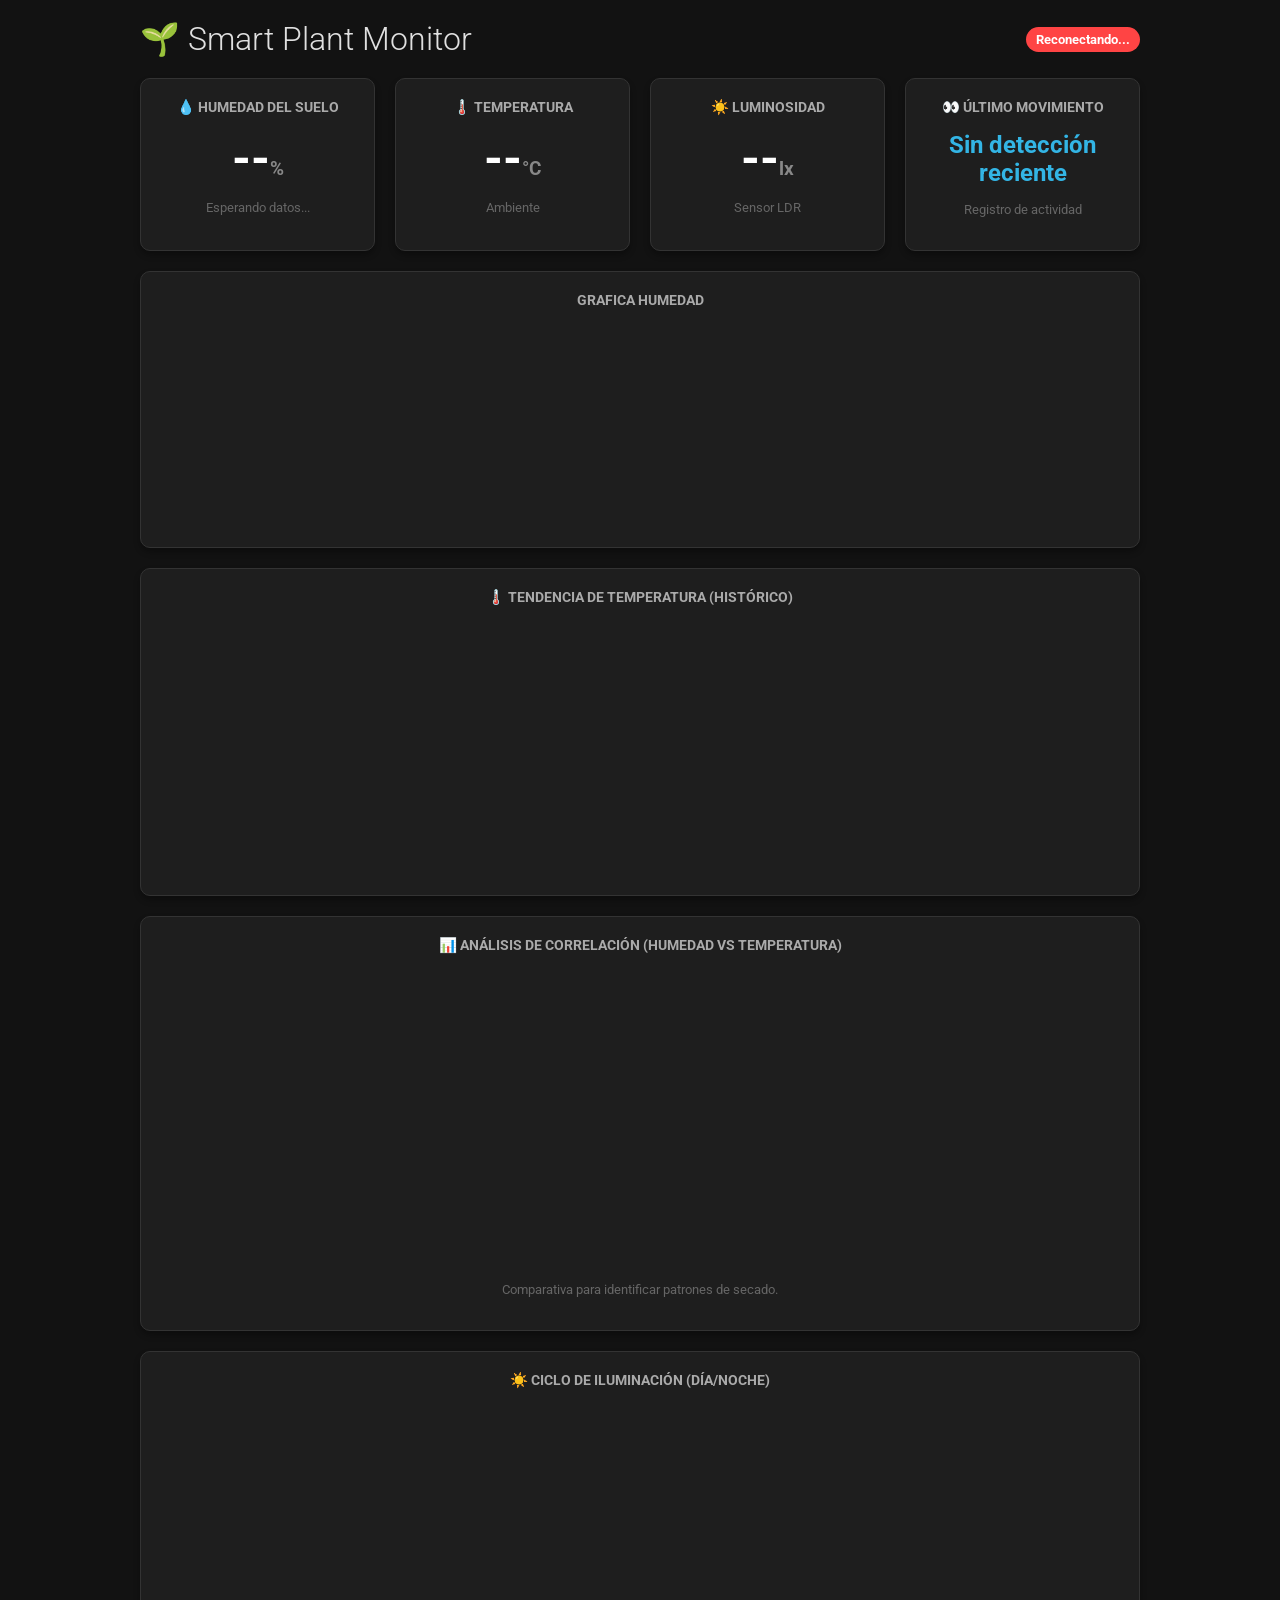
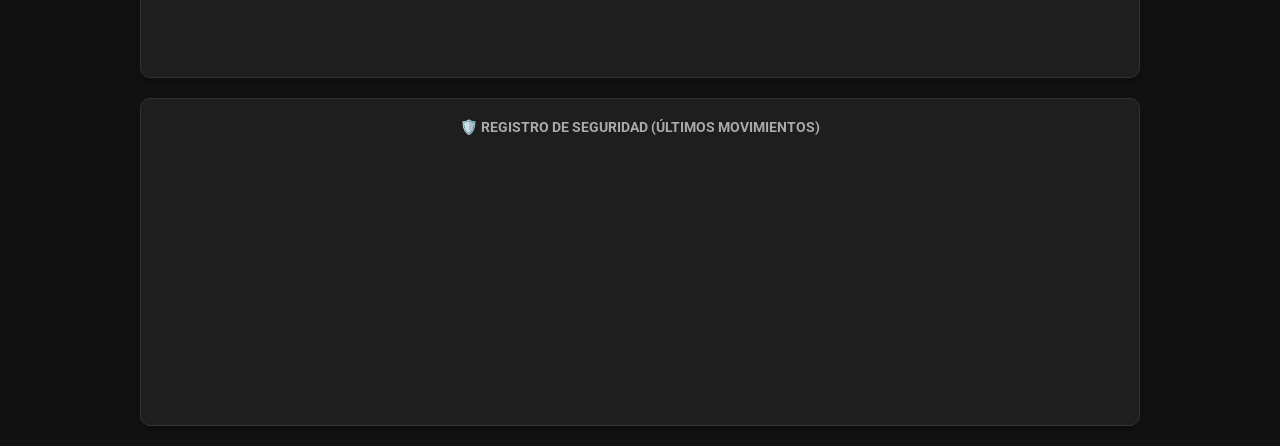
==== data/index.html @ ad514545 "Frontend y KPI 1 al 5" ====
<!DOCTYPE html>
<html lang="es">

<head>
    <meta charset="UTF-8">
    <meta name="viewport" content="width=device-width, initial-scale=1.0">
    <title>Monitor de Plantas IoT</title>
    <link rel="stylesheet" href="styles.css">
    <link href="https://fonts.googleapis.com/css2?family=Roboto:wght@300;400;700&display=swap" rel="stylesheet">
</head>

<body>

    <div class="container">
        <header>
            <h1>🌱 Smart Plant Monitor</h1>
            <div id="connection-status" class="status-badge disconnected">Desconectado</div>
        </header>

        <div id="alert-container" class="alert-box hidden">
            <span id="alert-message">⚠️ Alerta: Niveles normales</span>
        </div>

        <div class="dashboard-grid">

            <div class="card" id="card-humedad">
                <h3>💧 Humedad del Suelo</h3>
                <div class="value-container">
                    <span id="val-humedad">--</span><span class="unit">%</span>
                </div>
                <p class="subtitle" id="status-humedad">Esperando datos...</p>
            </div>

            <div class="card" id="card-temp">
                <h3>🌡️ Temperatura</h3>
                <div class="value-container">
                    <span id="val-temp">--</span><span class="unit">°C</span>
                </div>
                <p class="subtitle" id="status-temp">Ambiente</p>
            </div>

            <div class="card">
                <h3>☀️ Luminosidad</h3>
                <div class="value-container">
                    <span id="val-luz">--</span><span class="unit">lx</span>
                </div>
                <p class="subtitle">Sensor LDR</p>
            </div>

            <div class="card">
                <h3>👀 Último Movimiento</h3>
                <div class="value-text" id="val-pir">
                    Sin detección reciente
                </div>
                <p class="subtitle">Registro de actividad</p>
            </div>

            <div class="card wide-card">
                <h3>Grafica Humedad</h3>
                <div class="grafana-container">
                    <iframe
                        src="http://192.168.1.212:3000/d-solo/adfsv7j/plantas?orgId=1&timezone=browser&refresh=5s&theme=dark&panelId=panel-1&__feature.dashboardSceneSolo=true"
                        width="100%" height="200" frameborder="0">
                    </iframe>
                </div>
            </div>

            <div class="card wide-card">
                <h3>🌡️ Tendencia de Temperatura (Histórico)</h3>
                <div class="grafana-container">
                    <!-- PEGA AQUÍ TU LINK DE GRAFANA DE TEMPERATURA -->
                    <iframe 
                        src="http://192.168.1.212:3000/d-solo/ad4fffw/tendencia-temperatura?orgId=1&from=1764721726063&to=1764743326063&timezone=browser&theme=dark&panelId=panel-1&__feature.dashboardSceneSolo=true" 
                        width="100%" 
                        height="250" 
                        frameborder="0">
                    </iframe>
                </div>
            </div>

            <div class="card wide-card">
                <h3>📊 Análisis de Correlación (Humedad vs Temperatura)</h3>
                <div class="grafana-container">
                    <!-- 
                        PEGA AQUÍ TU LINK DE GRAFANA COMBINADO 
                        Recuerda: Esta gráfica debe tener 2 líneas (Humedad y Temp)
                    -->
                    <iframe 
                        src="http://192.168.1.212:3000/d-solo/ad8b667/humedad-y-temperatura?orgId=1&from=1764722404330&to=1764744004330&timezone=browser&theme=dark&panelId=panel-1&__feature.dashboardSceneSolo=true" 
                        width="100%" 
                        height="300" 
                        frameborder="0">
                    </iframe>
                </div>
                <p class="subtitle" style="text-align: center; margin-top: 10px;">
                    Comparativa para identificar patrones de secado.
                </p>
            </div>
            <!-- === NUEVA GRÁFICA: KPI 4 LUMINOSIDAD === -->
            <div class="card wide-card">
                <h3>☀️ Ciclo de Iluminación (Día/Noche)</h3>
                <div class="grafana-container">
                    <!-- PEGA AQUÍ TU LINK DE GRAFANA DE LUZ -->
                    <iframe 
                        src="http://192.168.1.212:3000/d-solo/ad47l67/historial-luz?orgId=1&from=1764722780968&to=1764744380968&timezone=browser&theme=dark&panelId=panel-1&__feature.dashboardSceneSolo=true" 
                        width="100%" 
                        height="250" 
                        frameborder="0">
                    </iframe>
                </div>
            </div>

            <!-- === NUEVA SECCIÓN: KPI 5 LOG DE EVENTOS === -->
            <div class="card wide-card">
                <h3>🛡️ Registro de Seguridad (Últimos Movimientos)</h3>
                <div class="grafana-container">
                    <!-- PEGA AQUÍ TU LINK DE LA TABLA DE GRAFANA -->
                    <iframe 
                        src="http://192.168.1.212:3000/d-solo/adhljrm/pir?orgId=1&from=1764723280754&to=1764744880754&timezone=browser&theme=dark&panelId=panel-1&__feature.dashboardSceneSolo=true" 
                        width="100%" 
                        height="250" 
                        frameborder="0">
                    </iframe>
                </div>
            </div>
        </div>
    </div>

    <script>
        // CONFIGURACIÓN WEBSOCKET
        const wsUrl = 'ws://192.168.1.212:8765';
        let socket;

        function connectWebSocket() {
            socket = new WebSocket(wsUrl);

            socket.onopen = function () {
                document.getElementById('connection-status').innerText = 'Conectado a Python';
                document.getElementById('connection-status').classList.replace('disconnected', 'connected');
            };

            socket.onmessage = function (event) {
                const data = JSON.parse(event.data);
                updateDashboard(data);
            };

            socket.onclose = function () {
                document.getElementById('connection-status').innerText = 'Reconectando...';
                document.getElementById('connection-status').classList.replace('connected', 'disconnected');
                setTimeout(connectWebSocket, 3000);
            };
        }

        function updateDashboard(data) {
            // KPI 1: Humedad
            if (data.humedad !== undefined) {
                const hum = data.humedad;
                document.getElementById('val-humedad').innerText = hum;
                const cardHum = document.getElementById('card-humedad');

                if (hum < 30) {
                    cardHum.style.border = "2px solid #ff4444";
                    document.getElementById('status-humedad').innerText = "¡SUELO SECO!";
                } else if (hum > 70) {
                    cardHum.style.border = "2px solid #33b5e5";
                    document.getElementById('status-humedad').innerText = "Exceso de agua";
                } else {
                    cardHum.style.border = "1px solid #333";
                    document.getElementById('status-humedad').innerText = "Humedad Óptima";
                }
            }

            // KPI 2: Temperatura
            if(data.temperatura !== undefined) {
                const temp = data.temperatura;
                document.getElementById('val-temp').innerText = temp;
                
                const cardTemp = document.getElementById('card-temp');
                const statusTemp = document.getElementById('status-temp');

                if (temp < 15) {
                    // CRÍTICO FRÍO (< 15°C) -> Borde Azul
                    cardTemp.style.border = "2px solid #33b5e5";
                    statusTemp.innerText = "¡Riesgo de Frío!";
                    statusTemp.style.color = "#33b5e5";
                } else if (temp > 28) {
                    // CRÍTICO CALOR (> 28°C) -> Borde Rojo
                    cardTemp.style.border = "2px solid #ff4444";
                    statusTemp.innerText = "¡Calor Excesivo!";
                    statusTemp.style.color = "#ff4444";
                } else {
                    // ÓPTIMO (15-28°C) -> Borde Normal
                    cardTemp.style.border = "1px solid #333";
                    statusTemp.innerText = "Temperatura Óptima";
                    statusTemp.style.color = "#666"; // Color gris normal
                }
            }

            // KPI 4: Luz
            if(data.luz !== undefined) {
                const luz = data.luz;
                document.getElementById('val-luz').innerText = luz;
                
                const statusLuz = document.getElementById('status-luz'); // Asegúrate que tu HTML tenga este ID en el <p> de la tarjeta
                const cardLuz = document.getElementById('card-luz'); // Asegúrate de agregar id="card-luz" al div de la tarjeta
                
                // Lógica Visual
                if(luz < 300) {
                    statusLuz.innerText = "🌑 Oscuridad";
                    cardLuz.style.border = "1px solid #555"; // Gris oscuro
                } else if (luz > 2000) {
                    statusLuz.innerText = "☀️ Luz Directa (Alta)";
                    cardLuz.style.border = "2px solid #ffbb33"; // Amarillo brillante
                } else {
                    statusLuz.innerText = "☁️ Luz Indirecta (Óptima)";
                    cardLuz.style.border = "2px solid #00C851"; // Verde
                }
            }

            // KPI 5: PIR (Movimiento)
            if(data.pir !== undefined) {
                const pirVal = data.pir;
                const cardPir = document.getElementById('card-pir'); // Asegúrate de tener id="card-pir" en el div
                
                if (pirVal === 1) {
                    // SI HAY MOVIMIENTO:
                    const now = new Date();
                    // Actualizamos la hora de la "Última detección"
                    document.getElementById('val-pir').innerText = now.toLocaleTimeString();
                    
                    // Efecto visual: Cambiar fondo a rojo oscuro momentáneamente
                    cardPir.style.backgroundColor = "#b71c1c"; 
                    cardPir.style.border = "2px solid #ff4444";
                } else {
                    // SI NO HAY MOVIMIENTO (Regresa a la normalidad)
                    cardPir.style.backgroundColor = "#1e1e1e"; // Color original
                    cardPir.style.border = "1px solid #333";
                }
            }

            // MANEJO DE ALERTAS (Corregido para evitar parpadeo)
            // Solo actuamos si el JSON trae explícitamente la clave "alerta"
            if (data.alerta !== undefined) {
                const alertBox = document.getElementById('alert-container');
                if (data.alerta !== "") {
                    // Si hay texto de alerta, mostramos el cuadro
                    alertBox.classList.remove('hidden');
                    document.getElementById('alert-message').innerText = "⚠️ " + data.alerta;
                } else {
                    // Si la alerta viene vacía (humedad normal), ocultamos
                    alertBox.classList.add('hidden');
                }
            }
        }

        connectWebSocket();
    </script>
</body>

</html>
---- data/styles.css ----
body {
    font-family: 'Roboto', sans-serif;
    background-color: #121212;
    color: #e0e0e0;
    margin: 0;
    padding: 20px;
}

.container {
    max-width: 1000px;
    margin: 0 auto;
}

header {
    display: flex;
    justify-content: space-between;
    align-items: center;
    margin-bottom: 20px;
}

h1 { margin: 0; font-weight: 300; }

.status-badge {
    padding: 5px 10px;
    border-radius: 15px;
    font-size: 0.8em;
    font-weight: bold;
}
.connected { background-color: #00C851; color: white; }
.disconnected { background-color: #ff4444; color: white; }

/* ALERTAS */
.alert-box {
    background-color: #ff4444;
    color: white;
    padding: 15px;
    border-radius: 8px;
    margin-bottom: 20px;
    text-align: center;
    font-weight: bold;
    animation: pulse 2s infinite;
}
.hidden { display: none; }

@keyframes pulse {
    0% { opacity: 1; }
    50% { opacity: 0.8; }
    100% { opacity: 1; }
}

/* GRID */
.dashboard-grid {
    display: grid;
    grid-template-columns: repeat(auto-fit, minmax(200px, 1fr));
    gap: 20px;
}

.card {
    background-color: #1e1e1e;
    border: 1px solid #333;
    padding: 20px;
    border-radius: 10px;
    text-align: center;
    box-shadow: 0 4px 6px rgba(0,0,0,0.3);
    transition: transform 0.2s;
}

.card:hover { transform: translateY(-5px); }

.wide-card {
    grid-column: 1 / -1; /* Ocupa todo el ancho */
}

h3 { margin-top: 0; color: #aaa; font-size: 0.9em; text-transform: uppercase; }

.value-container {
    font-size: 3em;
    font-weight: bold;
    color: #fff;
    margin: 10px 0;
}

.unit { font-size: 0.4em; color: #888; }
.subtitle { color: #666; font-size: 0.8em; }

.value-text {
    font-size: 1.5em;
    font-weight: bold;
    color: #33b5e5;
    margin: 15px 0;
}

.grafana-container {
    width: 100%;
    overflow: hidden;
    border-radius: 5px;
}
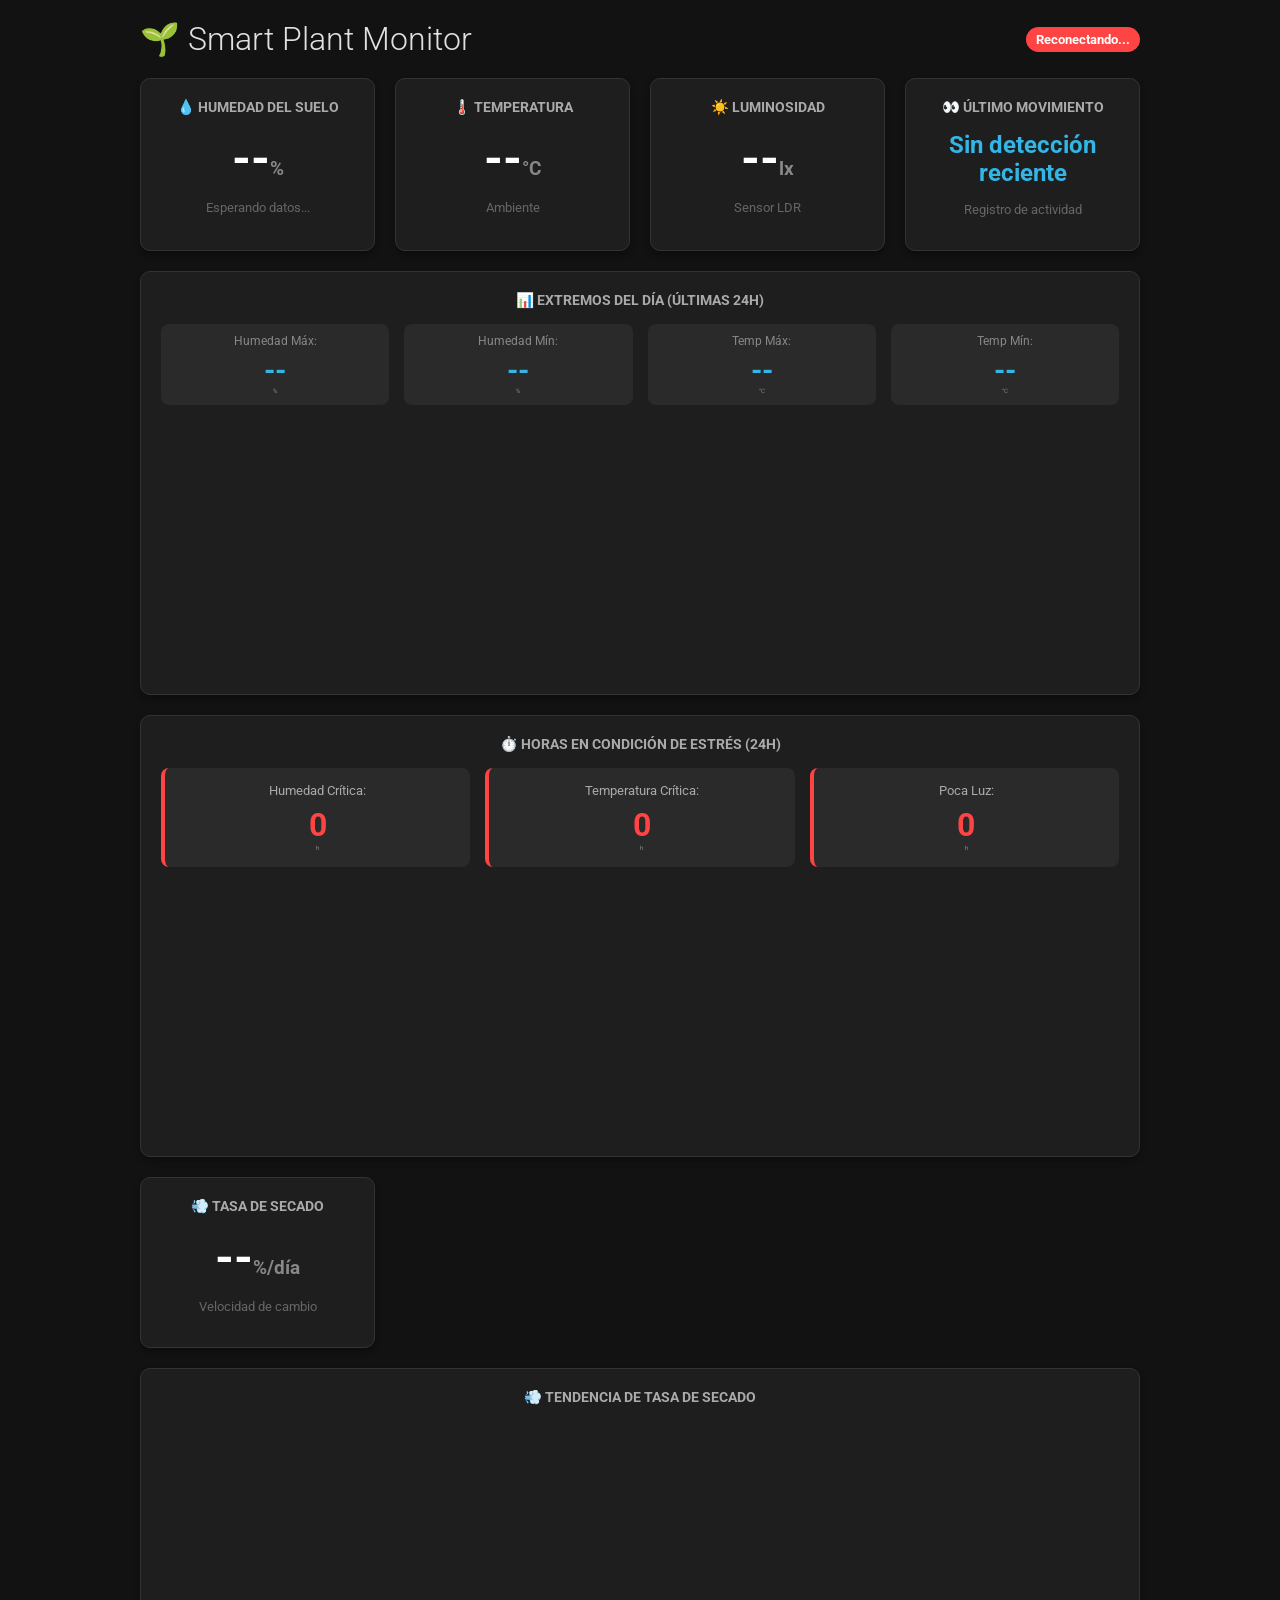
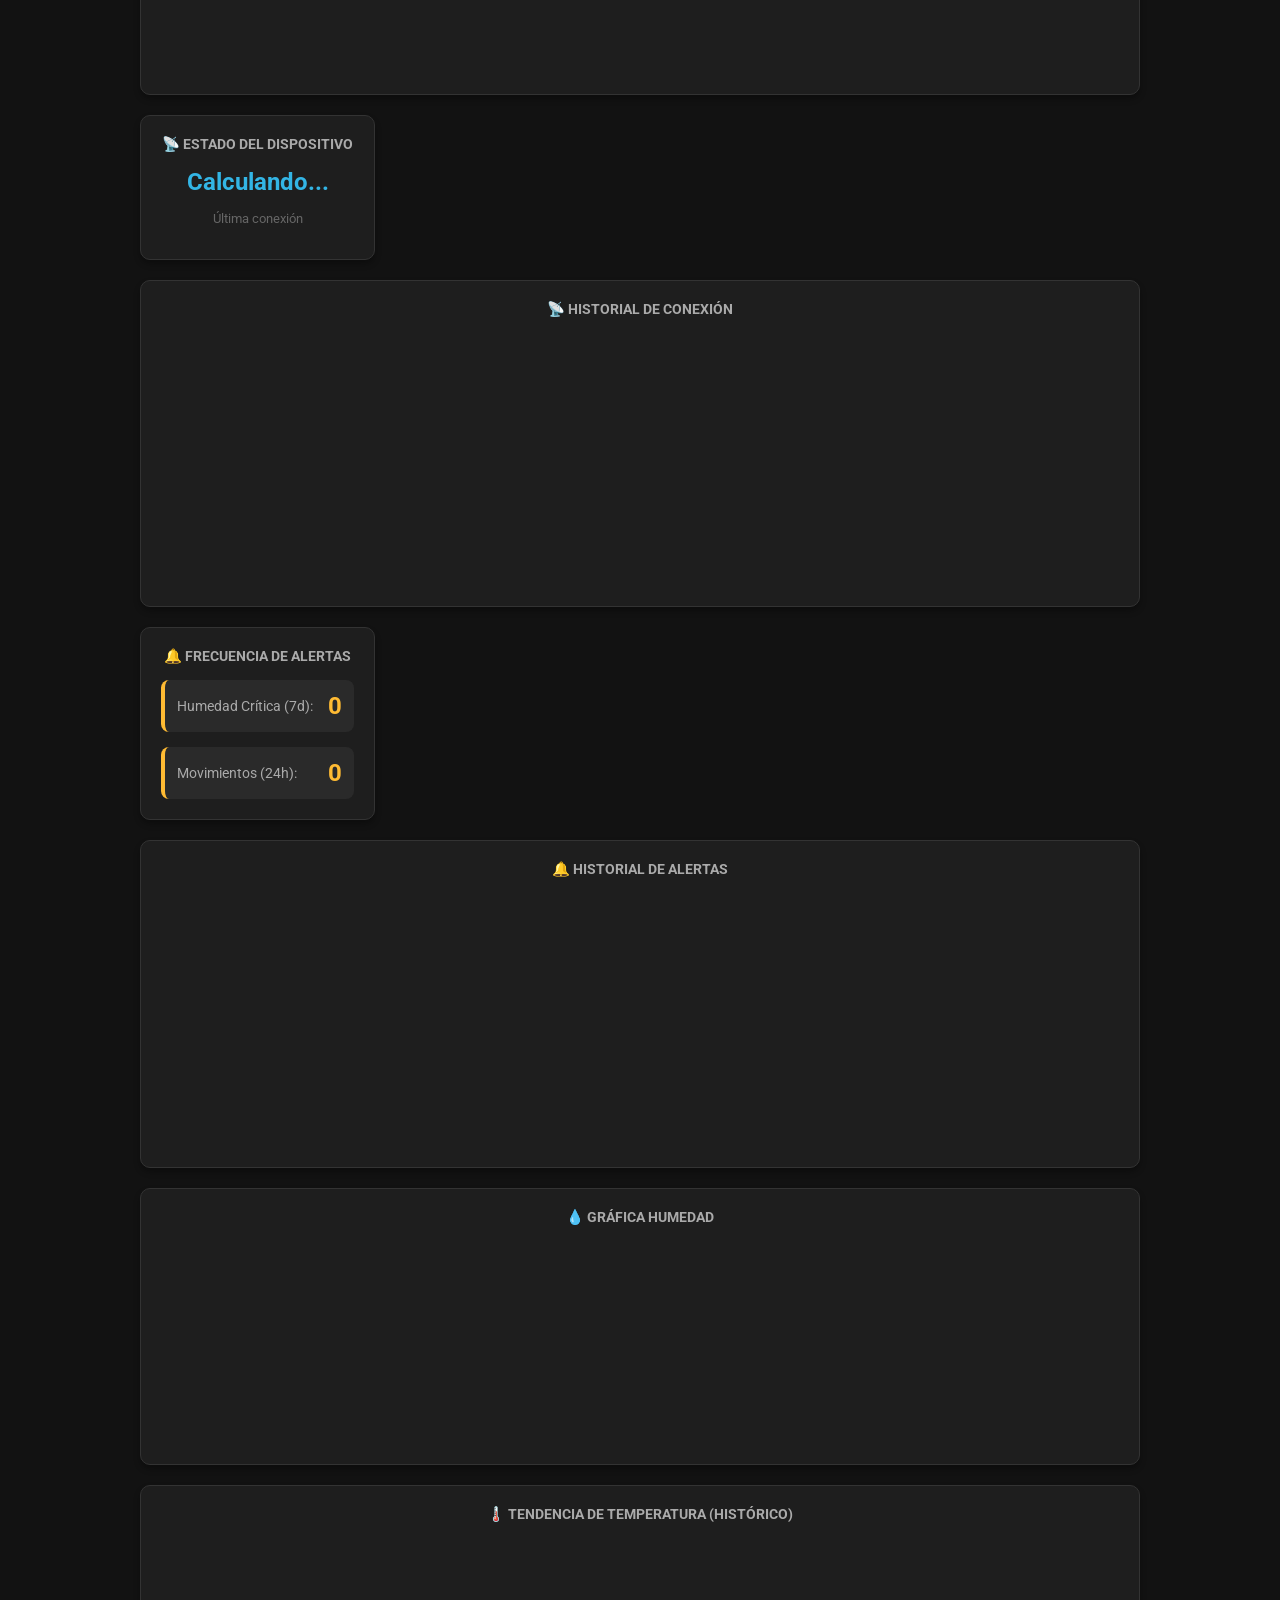
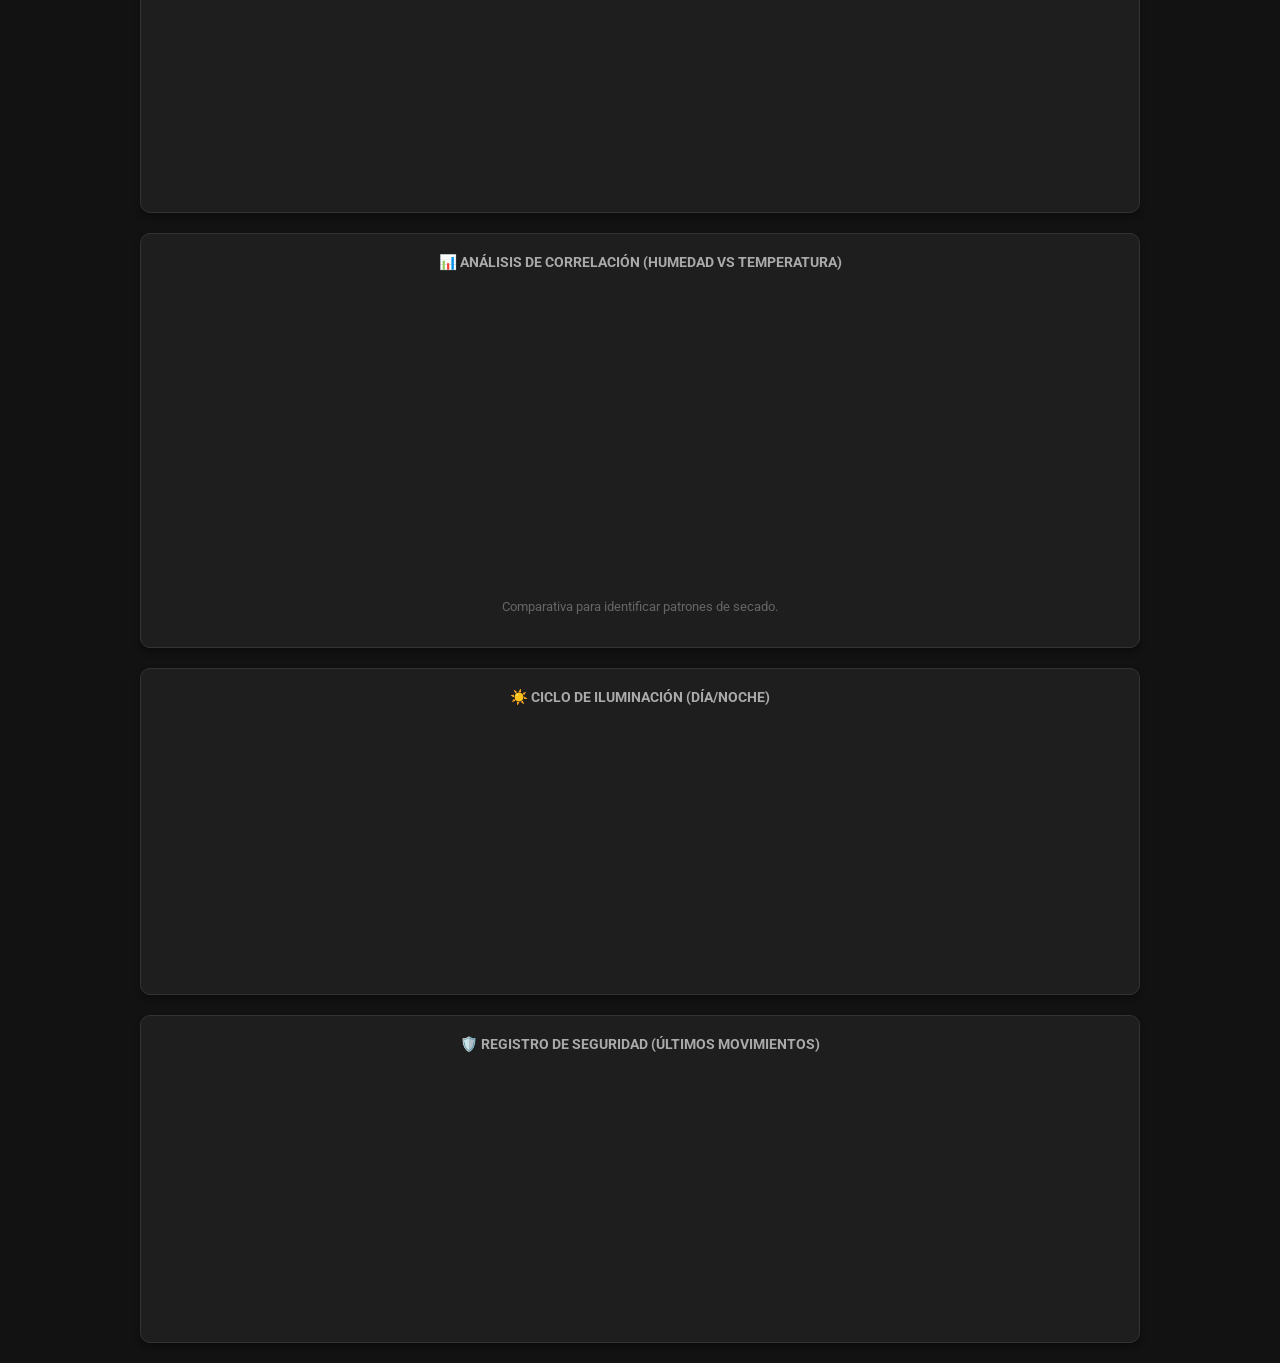
==== commit 8dfc4fa6: "avance kpis 6-10 Co-Authored-By: Bell-789 <159948621+Bell-789@users.noreply.github.com>" ====
--- a/data/index.html
+++ b/data/index.html
@@ -39,15 +39,15 @@
                 <p class="subtitle" id="status-temp">Ambiente</p>
             </div>
 
-            <div class="card">
+            <div class="card" id="card-luz">
                 <h3>☀️ Luminosidad</h3>
                 <div class="value-container">
                     <span id="val-luz">--</span><span class="unit">lx</span>
                 </div>
-                <p class="subtitle">Sensor LDR</p>
-            </div>
-
-            <div class="card">
+                <p class="subtitle" id="status-luz">Sensor LDR</p>
+            </div>
+
+            <div class="card" id="card-pir">
                 <h3>👀 Último Movimiento</h3>
                 <div class="value-text" id="val-pir">
                     Sin detección reciente
@@ -55,11 +55,141 @@
                 <p class="subtitle">Registro de actividad</p>
             </div>
 
-            <div class="card wide-card">
-                <h3>Grafica Humedad</h3>
+            <!-- === KPI 6: EXTREMOS DEL DÍA === -->
+            <div class="card wide-card">
+                <h3>📊 Extremos del Día (Últimas 24h)</h3>
+                <div class="extremos-grid">
+                    <div class="extremo-item">
+                        <span class="extremo-label">Humedad Máx:</span>
+                        <span class="extremo-value" id="kpi6-hum-max">--</span><span class="unit">%</span>
+                    </div>
+                    <div class="extremo-item">
+                        <span class="extremo-label">Humedad Mín:</span>
+                        <span class="extremo-value" id="kpi6-hum-min">--</span><span class="unit">%</span>
+                    </div>
+                    <div class="extremo-item">
+                        <span class="extremo-label">Temp Máx:</span>
+                        <span class="extremo-value" id="kpi6-temp-max">--</span><span class="unit">°C</span>
+                    </div>
+                    <div class="extremo-item">
+                        <span class="extremo-label">Temp Mín:</span>
+                        <span class="extremo-value" id="kpi6-temp-min">--</span><span class="unit">°C</span>
+                    </div>
+                </div>
+                <div class="grafana-container" style="margin-top: 15px;">
+                    <iframe 
+                        src="http://localhost:3000/d-solo/adn8fg2/extremos-dia?orgId=1&from=now-6h&to=now&timezone=browser&theme=dark&panelId=panel-1" 
+                        width="100%" 
+                        height="250" 
+                        frameborder="0">
+                    </iframe>
+                </div>
+            </div>
+
+            <!-- === KPI 7: HORAS EN ESTRÉS === -->
+            <div class="card wide-card">
+                <h3>⏱️ Horas en Condición de Estrés (24h)</h3>
+                <div class="estres-grid">
+                    <div class="estres-item">
+                        <span class="estres-label">Humedad Crítica:</span>
+                        <span class="estres-value" id="kpi7-hum">0</span><span class="unit">h</span>
+                    </div>
+                    <div class="estres-item">
+                        <span class="estres-label">Temperatura Crítica:</span>
+                        <span class="estres-value" id="kpi7-temp">0</span><span class="unit">h</span>
+                    </div>
+                    <div class="estres-item">
+                        <span class="estres-label">Poca Luz:</span>
+                        <span class="estres-value" id="kpi7-luz">0</span><span class="unit">h</span>
+                    </div>
+                </div>
+                <div class="grafana-container" style="margin-top: 15px;">
+                    <iframe 
+                        src="http://localhost:3000/d-solo/adlhh2r/horas-estre?orgId=1&from=now-6h&to=now&timezone=browser&theme=dark&panelId=panel-1" 
+                        width="100%" 
+                        height="250" 
+                        frameborder="0">
+                    </iframe>
+                </div>
+            </div>
+
+            <!-- === KPI 8: TASA DE SECADO === -->
+            <div class="card">
+                <h3>💨 Tasa de Secado</h3>
+                <div class="value-container">
+                    <span id="kpi8-tasa">--</span><span class="unit">%/día</span>
+                </div>
+                <p class="subtitle" id="kpi8-status">Velocidad de cambio</p>
+            </div>
+
+            <!-- === KPI 8: GRÁFICA TASA DE SECADO === -->
+            <div class="card wide-card">
+                <h3>💨 Tendencia de Tasa de Secado</h3>
+                <div class="grafana-container">
+                    <iframe 
+                        src="http://localhost:3000/d-solo/adppr4r/tasa-secadp?orgId=1&from=now-6h&to=now&timezone=browser&theme=dark&panelId=panel-1" 
+                        width="100%" 
+                        height="250" 
+                        frameborder="0">
+                    </iframe>
+                </div>
+            </div>
+
+            <!-- === KPI 9: ESTADO DEL DISPOSITIVO === -->
+            <div class="card" id="card-conexion">
+                <h3>📡 Estado del Dispositivo</h3>
+                <div class="value-text" id="kpi9-tiempo">
+                    Calculando...
+                </div>
+                <p class="subtitle" id="kpi9-status">Última conexión</p>
+            </div>
+
+            <!-- === KPI 9: GRÁFICA ESTADO DISPOSITIVO === -->
+            <div class="card wide-card">
+                <h3>📡 Historial de Conexión</h3>
+                <div class="grafana-container">
+                    <iframe 
+                        src="http://localhost:3000/d-solo/ad8md5s/estado-dispositivo?orgId=1&from=now-6h&to=now&timezone=browser&theme=dark&panelId=panel-1" 
+                        width="100%" 
+                        height="250" 
+                        frameborder="0">
+                    </iframe>
+                </div>
+            </div>
+
+            <!-- === KPI 10: FRECUENCIA DE ALERTAS === -->
+            <div class="card">
+                <h3>🔔 Frecuencia de Alertas</h3>
+                <div class="alertas-container">
+                    <div class="alerta-item">
+                        <span class="alerta-label">Humedad Crítica (7d):</span>
+                        <span class="alerta-value" id="kpi10-hum">0</span>
+                    </div>
+                    <div class="alerta-item">
+                        <span class="alerta-label">Movimientos (24h):</span>
+                        <span class="alerta-value" id="kpi10-pir">0</span>
+                    </div>
+                </div>
+            </div>
+
+            <!-- === KPI 10: GRÁFICA FRECUENCIA ALERTAS === -->
+            <div class="card wide-card">
+                <h3>🔔 Historial de Alertas</h3>
+                <div class="grafana-container">
+                    <iframe 
+                        src="http://localhost:3000/d-solo/adpwcnj/frecuencia-alertas?orgId=1&from=now-6h&to=now&timezone=browser&theme=dark&panelId=panel-1" 
+                        width="100%" 
+                        height="250" 
+                        frameborder="0">
+                    </iframe>
+                </div>
+            </div>
+
+            <div class="card wide-card">
+                <h3>💧 Gráfica Humedad</h3>
                 <div class="grafana-container">
                     <iframe
-                        src="http://192.168.1.212:3000/d-solo/adfsv7j/plantas?orgId=1&timezone=browser&refresh=5s&theme=dark&panelId=panel-1&__feature.dashboardSceneSolo=true"
+                        src="http://192.168.1.90:3000/d-solo/adfsv7j/plantas?orgId=1&timezone=browser&refresh=5s&theme=dark&panelId=panel-1&__feature.dashboardSceneSolo=true"
                         width="100%" height="200" frameborder="0">
                     </iframe>
                 </div>
@@ -68,9 +198,8 @@
             <div class="card wide-card">
                 <h3>🌡️ Tendencia de Temperatura (Histórico)</h3>
                 <div class="grafana-container">
-                    <!-- PEGA AQUÍ TU LINK DE GRAFANA DE TEMPERATURA -->
-                    <iframe 
-                        src="http://192.168.1.212:3000/d-solo/ad4fffw/tendencia-temperatura?orgId=1&from=1764721726063&to=1764743326063&timezone=browser&theme=dark&panelId=panel-1&__feature.dashboardSceneSolo=true" 
+                    <iframe 
+                        src="http://192.168.1.90:3000/d-solo/ad4fffw/tendencia-temperatura?orgId=1&from=1764721726063&to=1764743326063&timezone=browser&theme=dark&panelId=panel-1&__feature.dashboardSceneSolo=true" 
                         width="100%" 
                         height="250" 
                         frameborder="0">
@@ -81,12 +210,8 @@
             <div class="card wide-card">
                 <h3>📊 Análisis de Correlación (Humedad vs Temperatura)</h3>
                 <div class="grafana-container">
-                    <!-- 
-                        PEGA AQUÍ TU LINK DE GRAFANA COMBINADO 
-                        Recuerda: Esta gráfica debe tener 2 líneas (Humedad y Temp)
-                    -->
-                    <iframe 
-                        src="http://192.168.1.212:3000/d-solo/ad8b667/humedad-y-temperatura?orgId=1&from=1764722404330&to=1764744004330&timezone=browser&theme=dark&panelId=panel-1&__feature.dashboardSceneSolo=true" 
+                    <iframe 
+                        src="http://192.168.1.90:3000/d-solo/ad8b667/humedad-y-temperatura?orgId=1&from=1764722404330&to=1764744004330&timezone=browser&theme=dark&panelId=panel-1&__feature.dashboardSceneSolo=true" 
                         width="100%" 
                         height="300" 
                         frameborder="0">
@@ -96,13 +221,13 @@
                     Comparativa para identificar patrones de secado.
                 </p>
             </div>
+
             <!-- === NUEVA GRÁFICA: KPI 4 LUMINOSIDAD === -->
             <div class="card wide-card">
                 <h3>☀️ Ciclo de Iluminación (Día/Noche)</h3>
                 <div class="grafana-container">
-                    <!-- PEGA AQUÍ TU LINK DE GRAFANA DE LUZ -->
-                    <iframe 
-                        src="http://192.168.1.212:3000/d-solo/ad47l67/historial-luz?orgId=1&from=1764722780968&to=1764744380968&timezone=browser&theme=dark&panelId=panel-1&__feature.dashboardSceneSolo=true" 
+                    <iframe 
+                        src="http://192.168.1.90:3000/d-solo/ad47l67/historial-luz?orgId=1&from=1764722780968&to=1764744380968&timezone=browser&theme=dark&panelId=panel-1&__feature.dashboardSceneSolo=true" 
                         width="100%" 
                         height="250" 
                         frameborder="0">
@@ -114,9 +239,8 @@
             <div class="card wide-card">
                 <h3>🛡️ Registro de Seguridad (Últimos Movimientos)</h3>
                 <div class="grafana-container">
-                    <!-- PEGA AQUÍ TU LINK DE LA TABLA DE GRAFANA -->
-                    <iframe 
-                        src="http://192.168.1.212:3000/d-solo/adhljrm/pir?orgId=1&from=1764723280754&to=1764744880754&timezone=browser&theme=dark&panelId=panel-1&__feature.dashboardSceneSolo=true" 
+                    <iframe 
+                        src="http://192.168.1.90:3000/d-solo/adhljrm/pir?orgId=1&from=1764723280754&to=1764744880754&timezone=browser&theme=dark&panelId=panel-1&__feature.dashboardSceneSolo=true" 
                         width="100%" 
                         height="250" 
                         frameborder="0">
@@ -128,7 +252,7 @@
 
     <script>
         // CONFIGURACIÓN WEBSOCKET
-        const wsUrl = 'ws://192.168.1.212:8765';
+        const wsUrl = 'ws://192.168.1.90:8765';
         let socket;
 
         function connectWebSocket() {
@@ -179,20 +303,17 @@
                 const statusTemp = document.getElementById('status-temp');
 
                 if (temp < 15) {
-                    // CRÍTICO FRÍO (< 15°C) -> Borde Azul
                     cardTemp.style.border = "2px solid #33b5e5";
                     statusTemp.innerText = "¡Riesgo de Frío!";
                     statusTemp.style.color = "#33b5e5";
                 } else if (temp > 28) {
-                    // CRÍTICO CALOR (> 28°C) -> Borde Rojo
                     cardTemp.style.border = "2px solid #ff4444";
                     statusTemp.innerText = "¡Calor Excesivo!";
                     statusTemp.style.color = "#ff4444";
                 } else {
-                    // ÓPTIMO (15-28°C) -> Borde Normal
                     cardTemp.style.border = "1px solid #333";
                     statusTemp.innerText = "Temperatura Óptima";
-                    statusTemp.style.color = "#666"; // Color gris normal
+                    statusTemp.style.color = "#666";
                 }
             }
 
@@ -201,55 +322,135 @@
                 const luz = data.luz;
                 document.getElementById('val-luz').innerText = luz;
                 
-                const statusLuz = document.getElementById('status-luz'); // Asegúrate que tu HTML tenga este ID en el <p> de la tarjeta
-                const cardLuz = document.getElementById('card-luz'); // Asegúrate de agregar id="card-luz" al div de la tarjeta
-                
-                // Lógica Visual
+                const statusLuz = document.getElementById('status-luz');
+                const cardLuz = document.getElementById('card-luz');
+                
                 if(luz < 300) {
                     statusLuz.innerText = "🌑 Oscuridad";
-                    cardLuz.style.border = "1px solid #555"; // Gris oscuro
+                    cardLuz.style.border = "1px solid #555";
                 } else if (luz > 2000) {
                     statusLuz.innerText = "☀️ Luz Directa (Alta)";
-                    cardLuz.style.border = "2px solid #ffbb33"; // Amarillo brillante
+                    cardLuz.style.border = "2px solid #ffbb33";
                 } else {
                     statusLuz.innerText = "☁️ Luz Indirecta (Óptima)";
-                    cardLuz.style.border = "2px solid #00C851"; // Verde
+                    cardLuz.style.border = "2px solid #00C851";
                 }
             }
 
             // KPI 5: PIR (Movimiento)
             if(data.pir !== undefined) {
                 const pirVal = data.pir;
-                const cardPir = document.getElementById('card-pir'); // Asegúrate de tener id="card-pir" en el div
+                const cardPir = document.getElementById('card-pir');
                 
                 if (pirVal === 1) {
-                    // SI HAY MOVIMIENTO:
                     const now = new Date();
-                    // Actualizamos la hora de la "Última detección"
                     document.getElementById('val-pir').innerText = now.toLocaleTimeString();
                     
-                    // Efecto visual: Cambiar fondo a rojo oscuro momentáneamente
                     cardPir.style.backgroundColor = "#b71c1c"; 
                     cardPir.style.border = "2px solid #ff4444";
                 } else {
-                    // SI NO HAY MOVIMIENTO (Regresa a la normalidad)
-                    cardPir.style.backgroundColor = "#1e1e1e"; // Color original
+                    cardPir.style.backgroundColor = "#1e1e1e";
                     cardPir.style.border = "1px solid #333";
                 }
             }
 
-            // MANEJO DE ALERTAS (Corregido para evitar parpadeo)
-            // Solo actuamos si el JSON trae explícitamente la clave "alerta"
+            // MANEJO DE ALERTAS
             if (data.alerta !== undefined) {
                 const alertBox = document.getElementById('alert-container');
                 if (data.alerta !== "") {
-                    // Si hay texto de alerta, mostramos el cuadro
                     alertBox.classList.remove('hidden');
                     document.getElementById('alert-message').innerText = "⚠️ " + data.alerta;
                 } else {
-                    // Si la alerta viene vacía (humedad normal), ocultamos
                     alertBox.classList.add('hidden');
                 }
+            }
+
+            // KPI 6: Extremos del Día
+            if (data.kpi6 !== undefined) {
+                const kpi6 = data.kpi6;
+                if (kpi6.humedad_max !== null) {
+                    document.getElementById('kpi6-hum-max').innerText = kpi6.humedad_max;
+                }
+                if (kpi6.humedad_min !== null) {
+                    document.getElementById('kpi6-hum-min').innerText = kpi6.humedad_min;
+                }
+                if (kpi6.temperatura_max !== null) {
+                    document.getElementById('kpi6-temp-max').innerText = kpi6.temperatura_max;
+                }
+                if (kpi6.temperatura_min !== null) {
+                    document.getElementById('kpi6-temp-min').innerText = kpi6.temperatura_min;
+                }
+            }
+
+            // KPI 7: Horas en Estrés
+            if (data.kpi7 !== undefined) {
+                const kpi7 = data.kpi7;
+                document.getElementById('kpi7-hum').innerText = kpi7.horas_humedad_critica || 0;
+                document.getElementById('kpi7-temp').innerText = kpi7.horas_temperatura_critica || 0;
+                document.getElementById('kpi7-luz').innerText = kpi7.horas_poca_luz || 0;
+            }
+
+            // KPI 8: Tasa de Secado
+            if (data.kpi8 !== undefined) {
+                const tasa = data.kpi8.tasa_secado || 0;
+                document.getElementById('kpi8-tasa').innerText = tasa >= 0 ? `+${tasa}` : tasa;
+                
+                const statusEl = document.getElementById('kpi8-status');
+                if (tasa < -10) {
+                    statusEl.innerText = "⚠️ Secado rápido";
+                    statusEl.style.color = "#ff4444";
+                } else if (tasa < -5) {
+                    statusEl.innerText = "Secado moderado";
+                    statusEl.style.color = "#ffbb33";
+                } else if (tasa > 5) {
+                    statusEl.innerText = "Humedad aumentando";
+                    statusEl.style.color = "#00C851";
+                } else {
+                    statusEl.innerText = "Estable";
+                    statusEl.style.color = "#666";
+                }
+            }
+
+            // KPI 9: Estado del Dispositivo
+            if (data.kpi9 !== undefined && data.kpi9.ultima_conexion) {
+                const lastConn = new Date(data.kpi9.ultima_conexion);
+                const now = new Date();
+                const diffMs = now - lastConn;
+                const diffMins = Math.floor(diffMs / 60000);
+                const diffHours = Math.floor(diffMins / 60);
+                
+                const cardConexion = document.getElementById('card-conexion');
+                const tiempoEl = document.getElementById('kpi9-tiempo');
+                const statusEl = document.getElementById('kpi9-status');
+                
+                if (diffMins < 5) {
+                    tiempoEl.innerText = `Hace ${diffMins} min`;
+                    cardConexion.style.border = "2px solid #00C851";
+                    statusEl.innerText = "✅ Conectado";
+                    statusEl.style.color = "#00C851";
+                } else if (diffMins < 10) {
+                    tiempoEl.innerText = `Hace ${diffMins} min`;
+                    cardConexion.style.border = "2px solid #ffbb33";
+                    statusEl.innerText = "⚠️ Conexión lenta";
+                    statusEl.style.color = "#ffbb33";
+                } else if (diffMins < 60) {
+                    tiempoEl.innerText = `Hace ${diffMins} min`;
+                    cardConexion.style.border = "2px solid #ff8800";
+                    statusEl.innerText = "⚠️ Desconexión reciente";
+                    statusEl.style.color = "#ff8800";
+                } else {
+                    tiempoEl.innerText = diffHours > 1 ? `Hace ${diffHours}h` : `Hace ${diffMins} min`;
+                    cardConexion.style.border = "2px solid #ff4444";
+                    statusEl.innerText = "❌ Desconectado";
+                    statusEl.style.color = "#ff4444";
+                }
+            }
+
+            // KPI 10: Frecuencia de Alertas
+            if (data.kpi10 !== undefined) {
+                const kpi10 = data.kpi10;
+                document.getElementById('kpi10-hum').innerText = kpi10.alertas_humedad_7d || 0;
+                document.getElementById('kpi10-pir').innerText = kpi10.detecciones_pir_24h || 0;
             }
         }
 
--- a/data/styles.css
+++ b/data/styles.css
@@ -94,4 +94,99 @@
     width: 100%;
     overflow: hidden;
     border-radius: 5px;
+}
+
+/* === ESTILOS PARA KPIs 6-10 === */
+
+/* KPI 6: Extremos del Día */
+.extremos-grid {
+    display: grid;
+    grid-template-columns: repeat(auto-fit, minmax(150px, 1fr));
+    gap: 15px;
+    margin-top: 15px;
+}
+
+.extremo-item {
+    display: flex;
+    flex-direction: column;
+    align-items: center;
+    padding: 10px;
+    background-color: #2a2a2a;
+    border-radius: 8px;
+}
+
+.extremo-label {
+    font-size: 0.75em;
+    color: #888;
+    margin-bottom: 5px;
+}
+
+.extremo-value {
+    font-size: 1.8em;
+    font-weight: bold;
+    color: #33b5e5;
+}
+
+/* KPI 7: Horas en Estrés */
+.estres-grid {
+    display: grid;
+    grid-template-columns: repeat(auto-fit, minmax(180px, 1fr));
+    gap: 15px;
+    margin-top: 15px;
+}
+
+.estres-item {
+    display: flex;
+    flex-direction: column;
+    align-items: center;
+    padding: 15px;
+    background-color: #2a2a2a;
+    border-radius: 8px;
+    border-left: 4px solid #ff4444;
+}
+
+.estres-label {
+    font-size: 0.8em;
+    color: #aaa;
+    margin-bottom: 8px;
+    text-align: center;
+}
+
+.estres-value {
+    font-size: 2em;
+    font-weight: bold;
+    color: #ff4444;
+}
+
+/* KPI 8: Tasa de Secado - usa value-container existente */
+
+/* KPI 9: Estado del Dispositivo - usa value-text existente */
+
+/* KPI 10: Frecuencia de Alertas */
+.alertas-container {
+    display: flex;
+    flex-direction: column;
+    gap: 15px;
+    margin-top: 15px;
+}
+
+.alerta-item {
+    display: flex;
+    justify-content: space-between;
+    align-items: center;
+    padding: 12px;
+    background-color: #2a2a2a;
+    border-radius: 8px;
+    border-left: 4px solid #ffbb33;
+}
+
+.alerta-label {
+    font-size: 0.9em;
+    color: #aaa;
+}
+
+.alerta-value {
+    font-size: 1.5em;
+    font-weight: bold;
+    color: #ffbb33;
 }
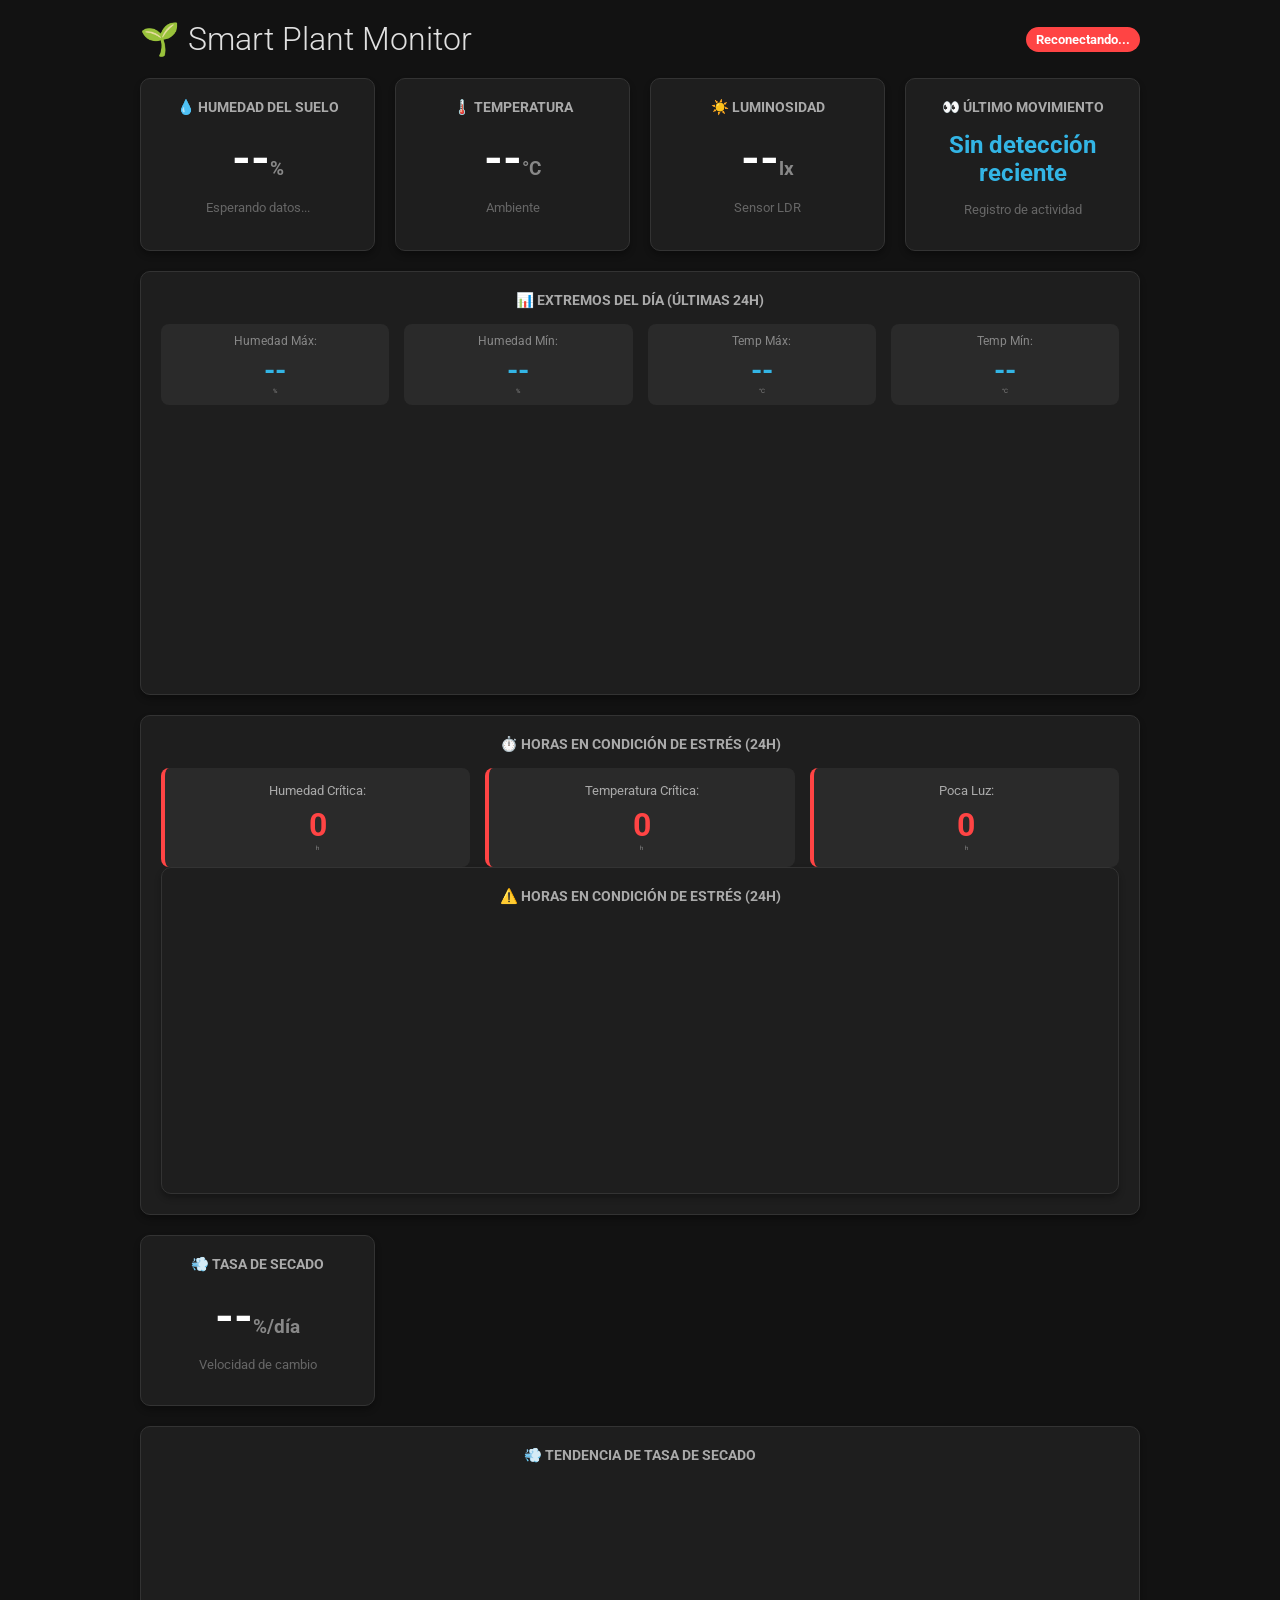
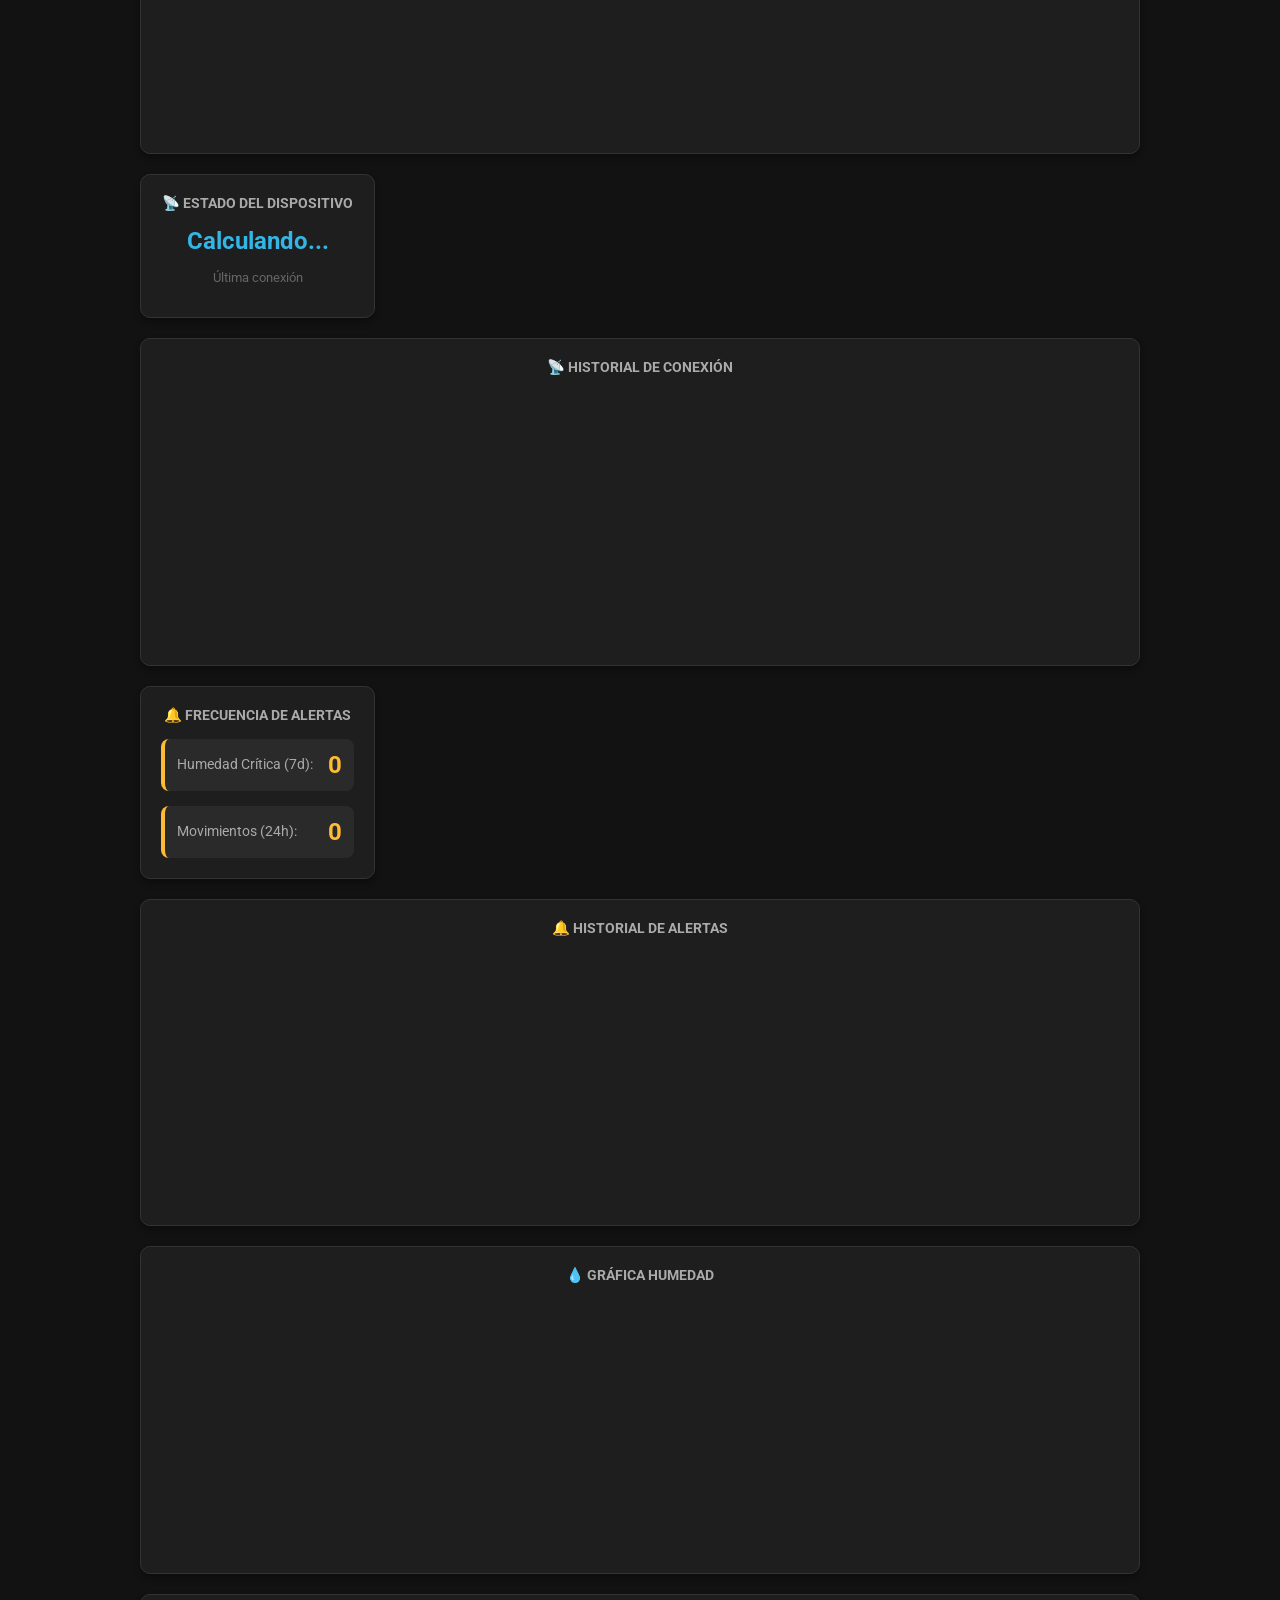
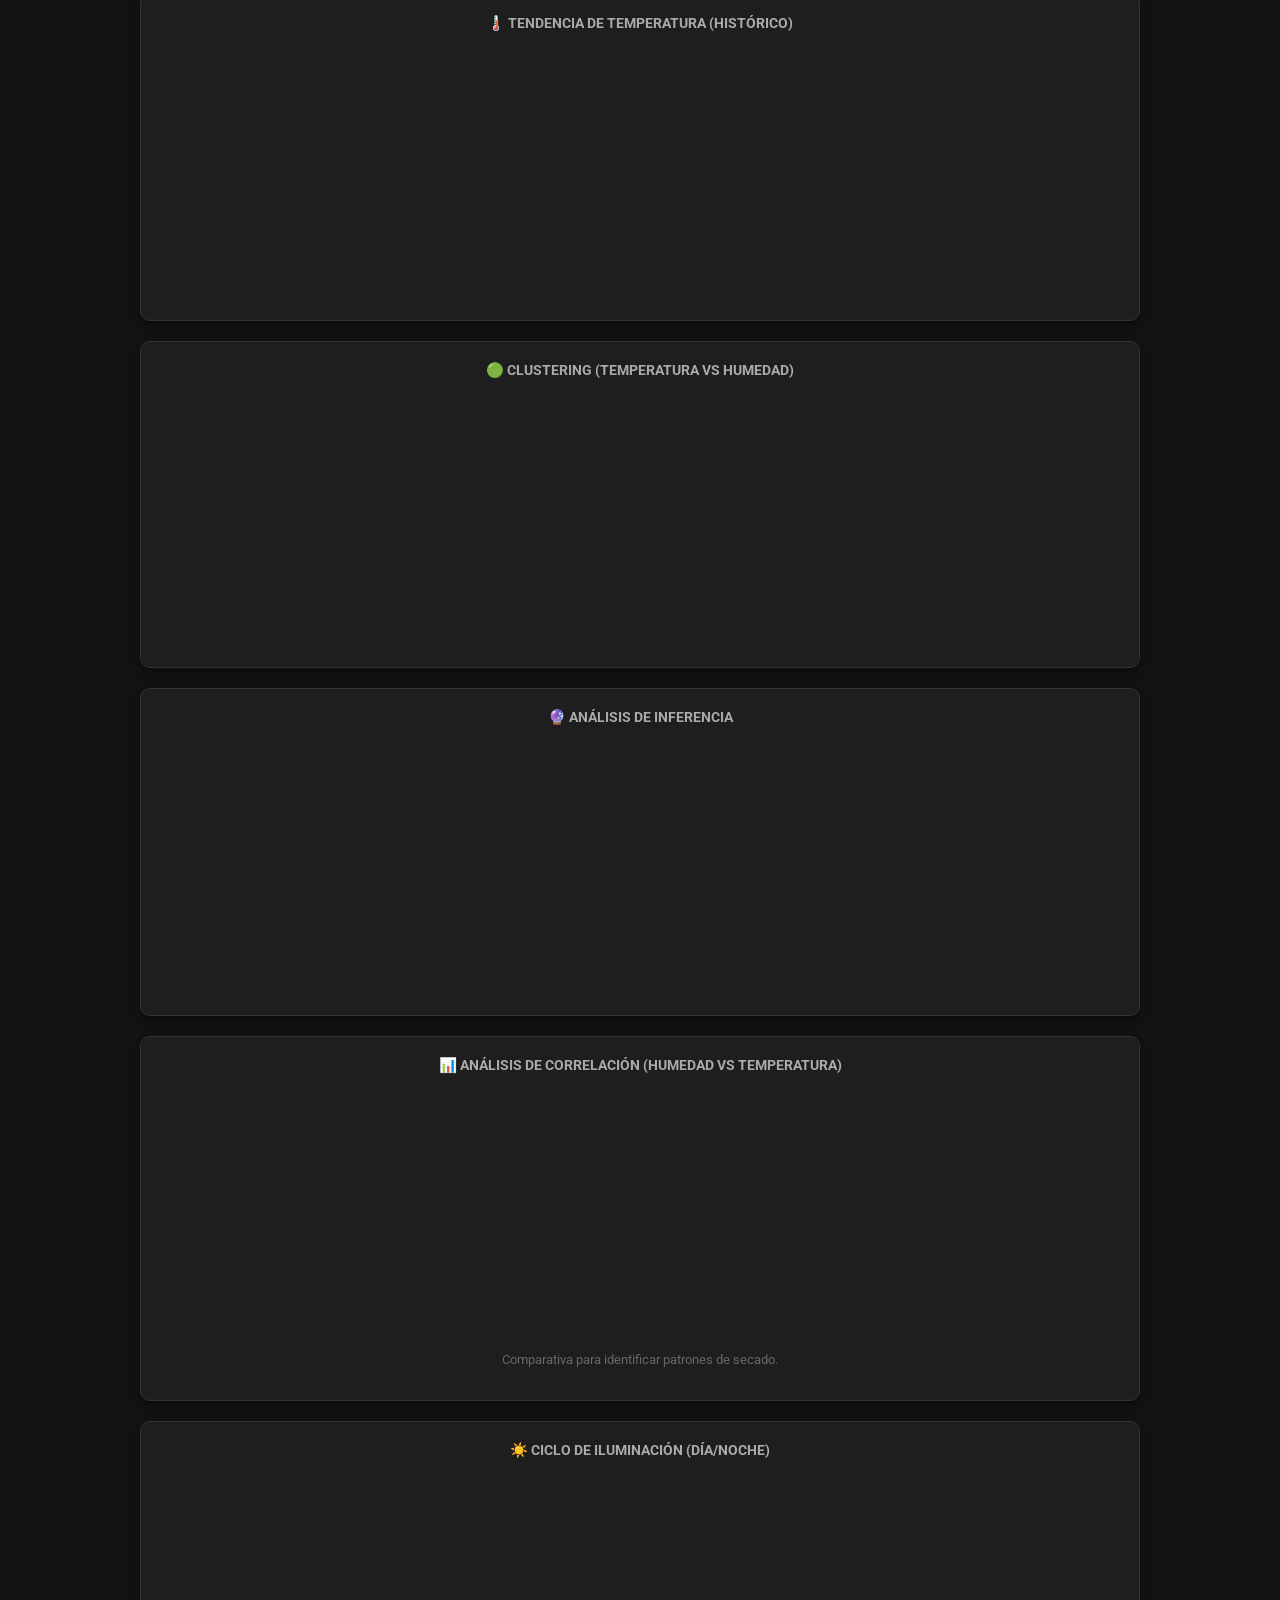
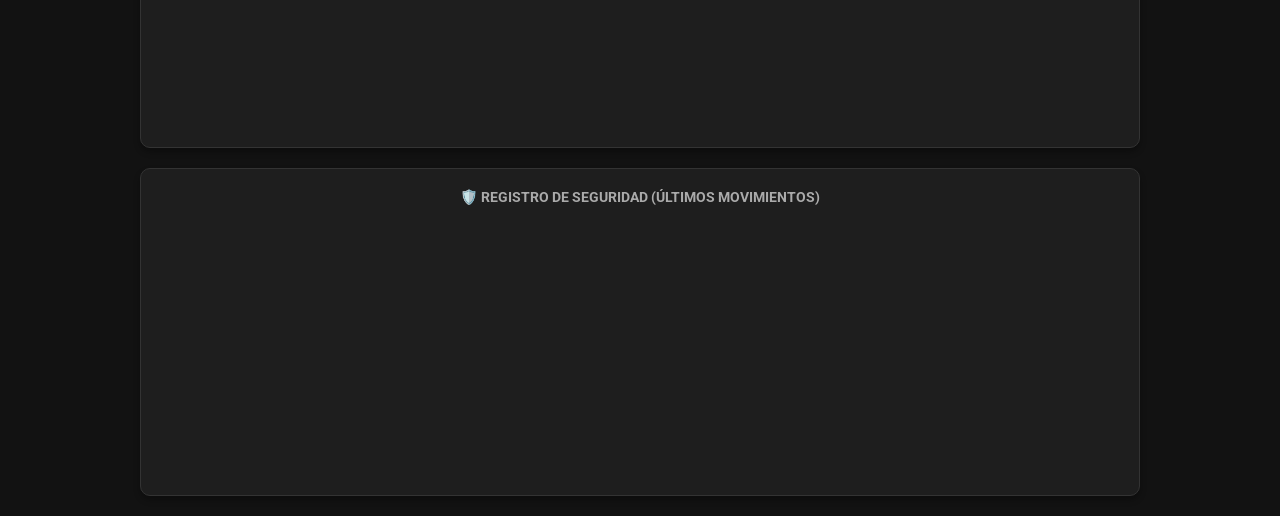
==== commit a302d06d: "toca probar con los sensores" ====
--- a/data/index.html
+++ b/data/index.html
@@ -77,11 +77,9 @@
                     </div>
                 </div>
                 <div class="grafana-container" style="margin-top: 15px;">
-                    <iframe 
-                        src="http://localhost:3000/d-solo/adn8fg2/extremos-dia?orgId=1&from=now-6h&to=now&timezone=browser&theme=dark&panelId=panel-1" 
-                        width="100%" 
-                        height="250" 
-                        frameborder="0">
+                    <iframe
+                        src="http://localhost:3000/d-solo/327d5bd4-b195-4ad8-965f-7f8c288aa21d/f09f938a-extremos-del-dia-grafica?orgId=1&from=now-24h&to=now&timezone=browser&refresh=1m&panelId=1&__feature.dashboardSceneSolo=true"
+                        width="100%" height="250" frameborder="0">
                     </iframe>
                 </div>
             </div>
@@ -103,13 +101,14 @@
                         <span class="estres-value" id="kpi7-luz">0</span><span class="unit">h</span>
                     </div>
                 </div>
-                <div class="grafana-container" style="margin-top: 15px;">
-                    <iframe 
-                        src="http://localhost:3000/d-solo/adlhh2r/horas-estre?orgId=1&from=now-6h&to=now&timezone=browser&theme=dark&panelId=panel-1" 
-                        width="100%" 
-                        height="250" 
-                        frameborder="0">
-                    </iframe>
+                <div class="card wide-card">
+                    <h3>⚠️ Horas en Condición de Estrés (24h)</h3>
+                    <div class="grafana-container">
+                        <iframe
+                            src="http://localhost:3000/d-solo/f1bb9ae2-5fc4-4192-a84a-7b245c30caa0/e28fb1-efb88f-horas-en-condicion-de-estres-24h?orgId=1&from=1764831543344&to=1764917943344&timezone=browser&refresh=1h&panelId=1&__feature.dashboardSceneSolo=true"
+                            width="100%" height="250" frameborder="0">
+                        </iframe>
+                    </div>
                 </div>
             </div>
 
@@ -126,12 +125,9 @@
             <div class="card wide-card">
                 <h3>💨 Tendencia de Tasa de Secado</h3>
                 <div class="grafana-container">
-                    <iframe 
-                        src="http://localhost:3000/d-solo/adppr4r/tasa-secadp?orgId=1&from=now-6h&to=now&timezone=browser&theme=dark&panelId=panel-1" 
-                        width="100%" 
-                        height="250" 
-                        frameborder="0">
-                    </iframe>
+                    <iframe
+                        src="http://localhost:3000/d-solo/87692779-411f-4a01-b6f9-36808344da8b/f09f92a8-tendencia-de-tasa-de-secado?orgId=1&from=now-24h&to=now&timezone=browser&refresh=1m&panelId=1&__feature.dashboardSceneSolo=true"
+                        width="100%" height="250" frameborder="0"></iframe>
                 </div>
             </div>
 
@@ -148,12 +144,9 @@
             <div class="card wide-card">
                 <h3>📡 Historial de Conexión</h3>
                 <div class="grafana-container">
-                    <iframe 
-                        src="http://localhost:3000/d-solo/ad8md5s/estado-dispositivo?orgId=1&from=now-6h&to=now&timezone=browser&theme=dark&panelId=panel-1" 
-                        width="100%" 
-                        height="250" 
-                        frameborder="0">
-                    </iframe>
+                    <iframe
+                        src="http://localhost:3000/d-solo/978e1d8a-8ad1-4d2a-98ce-eec2912aedc2/f09f93a1-historial-de-conexion?orgId=1&from=now-24h&to=now&timezone=browser&refresh=5s&panelId=1&__feature.dashboardSceneSolo=true"
+                        width="100%" height="250" frameborder="0"></iframe>
                 </div>
             </div>
 
@@ -176,45 +169,56 @@
             <div class="card wide-card">
                 <h3>🔔 Historial de Alertas</h3>
                 <div class="grafana-container">
-                    <iframe 
-                        src="http://localhost:3000/d-solo/adpwcnj/frecuencia-alertas?orgId=1&from=now-6h&to=now&timezone=browser&theme=dark&panelId=panel-1" 
-                        width="100%" 
-                        height="250" 
-                        frameborder="0">
+                    <iframe
+                        src="http://localhost:3000/d-solo/d209fea9-21d0-40e8-bef0-af42e5ea6e20/f09f9494-historial-de-alertas?orgId=1&from=now-24h&to=now&timezone=browser&refresh=1m&panelId=1&__feature.dashboardSceneSolo=true"
+                        width="100%" height="250" frameborder="0"></iframe>
+                </div>
+            </div>
+
+            <div class="card wide-card">
+                <h3>💧 Gráfica Humedad</h3>
+                <div class="grafana-container">
+                    <iframe
+                        src="http://localhost:3000/d-solo/dfc2179c-e85b-4445-a1bf-f90fc9a46af8/f09f92a7-grafica-humedad?orgId=1&timezone=browser&refresh=5s&panelId=1&__feature.dashboardSceneSolo=true"
+                        width="100%" height="250" frameborder="0"></iframe>
+                </div>
+            </div>
+
+            <div class="card wide-card">
+                <h3>🌡️ Tendencia de Temperatura (Histórico)</h3>
+                <div class="grafana-container">
+                    <iframe
+                        src="http://localhost:3000/d-solo/8e124963-a219-4858-91d3-da206ee1c739/f09f8ca1-efb88f-tendencia-de-temperatura-historico?orgId=1&from=now-24h&to=now&timezone=browser&refresh=1m&panelId=1&__feature.dashboardSceneSolo=true"
+                        width="100%" height="250" frameborder="0"></iframe>
+                </div>
+            </div>
+
+            <div class="card wide-card">
+                <h3>🟢 Clustering (Temperatura vs Humedad)</h3>
+                <div class="grafana-container">
+                    <iframe
+                        src="http://localhost:3000/d-solo/adwvr5f/f09f938a-analisis-avanzado-inferencia-y-clustering?var-agrupamiento=1m&orgId=1&from=1764895050182&to=1764916650182&timezone=browser&var-prediccion=100&refresh=auto&panelId=panel-2&__feature.dashboardSceneSolo=true"
+                        width="100%" height="250" frameborder="0">
                     </iframe>
                 </div>
             </div>
 
             <div class="card wide-card">
-                <h3>💧 Gráfica Humedad</h3>
-                <div class="grafana-container">
-                    <iframe
-                        src="http://192.168.1.90:3000/d-solo/adfsv7j/plantas?orgId=1&timezone=browser&refresh=5s&theme=dark&panelId=panel-1&__feature.dashboardSceneSolo=true"
-                        width="100%" height="200" frameborder="0">
+                <h3>🔮 Análisis de Inferencia</h3>
+                <div class="grafana-container">
+                    <iframe
+                        src="http://localhost:3000/d-solo/adwvr5f/f09f938a-analisis-avanzado-inferencia-y-clustering?var-agrupamiento=1m&orgId=1&from=1764895050182&to=1764916650182&timezone=browser&var-prediccion=100&refresh=auto&panelId=panel-1&__feature.dashboardSceneSolo=true"
+                        width="100%" height="250" frameborder="0">
                     </iframe>
                 </div>
             </div>
 
             <div class="card wide-card">
-                <h3>🌡️ Tendencia de Temperatura (Histórico)</h3>
-                <div class="grafana-container">
-                    <iframe 
-                        src="http://192.168.1.90:3000/d-solo/ad4fffw/tendencia-temperatura?orgId=1&from=1764721726063&to=1764743326063&timezone=browser&theme=dark&panelId=panel-1&__feature.dashboardSceneSolo=true" 
-                        width="100%" 
-                        height="250" 
-                        frameborder="0">
-                    </iframe>
-                </div>
-            </div>
-
-            <div class="card wide-card">
                 <h3>📊 Análisis de Correlación (Humedad vs Temperatura)</h3>
                 <div class="grafana-container">
-                    <iframe 
-                        src="http://192.168.1.90:3000/d-solo/ad8b667/humedad-y-temperatura?orgId=1&from=1764722404330&to=1764744004330&timezone=browser&theme=dark&panelId=panel-1&__feature.dashboardSceneSolo=true" 
-                        width="100%" 
-                        height="300" 
-                        frameborder="0">
+                    <iframe
+                        src="http://localhost:3000/d-solo/f1e80350-58cf-4211-b245-7234af3b2432/3886775?orgId=1&from=now-5m&to=now&refresh=5s&panelId=1&theme=dark"
+                        width="100%" height="250" frameborder="0">
                     </iframe>
                 </div>
                 <p class="subtitle" style="text-align: center; margin-top: 10px;">
@@ -226,11 +230,9 @@
             <div class="card wide-card">
                 <h3>☀️ Ciclo de Iluminación (Día/Noche)</h3>
                 <div class="grafana-container">
-                    <iframe 
-                        src="http://192.168.1.90:3000/d-solo/ad47l67/historial-luz?orgId=1&from=1764722780968&to=1764744380968&timezone=browser&theme=dark&panelId=panel-1&__feature.dashboardSceneSolo=true" 
-                        width="100%" 
-                        height="250" 
-                        frameborder="0">
+                    <iframe
+                        src="http://localhost:3000/d-solo/32ba72fa-f6be-4124-9ede-09d46d56a32d/e29880-efb88f-ciclo-de-iluminacion-dia-noche?orgId=1&panelId=1&from=now-5m&to=now&refresh=5s&theme=dark"
+                        width="100%" height="250" frameborder="0">
                     </iframe>
                 </div>
             </div>
@@ -239,12 +241,9 @@
             <div class="card wide-card">
                 <h3>🛡️ Registro de Seguridad (Últimos Movimientos)</h3>
                 <div class="grafana-container">
-                    <iframe 
-                        src="http://192.168.1.90:3000/d-solo/adhljrm/pir?orgId=1&from=1764723280754&to=1764744880754&timezone=browser&theme=dark&panelId=panel-1&__feature.dashboardSceneSolo=true" 
-                        width="100%" 
-                        height="250" 
-                        frameborder="0">
-                    </iframe>
+                    <iframe
+                        src="http://localhost:3000/d-solo/13f89cde-d56a-45c7-ac9b-64cff9741226/5b2e81b?orgId=1&from=now-24h&to=now&timezone=browser&refresh=5s&panelId=1&__feature.dashboardSceneSolo=true"
+                        width="100%" height="250" frameborder="0"></iframe>
                 </div>
             </div>
         </div>
@@ -252,7 +251,7 @@
 
     <script>
         // CONFIGURACIÓN WEBSOCKET
-        const wsUrl = 'ws://192.168.1.90:8765';
+        const wsUrl = 'ws://192.168.100.12:8765';
         let socket;
 
         function connectWebSocket() {
@@ -295,10 +294,10 @@
             }
 
             // KPI 2: Temperatura
-            if(data.temperatura !== undefined) {
+            if (data.temperatura !== undefined) {
                 const temp = data.temperatura;
                 document.getElementById('val-temp').innerText = temp;
-                
+
                 const cardTemp = document.getElementById('card-temp');
                 const statusTemp = document.getElementById('status-temp');
 
@@ -318,14 +317,14 @@
             }
 
             // KPI 4: Luz
-            if(data.luz !== undefined) {
+            if (data.luz !== undefined) {
                 const luz = data.luz;
                 document.getElementById('val-luz').innerText = luz;
-                
+
                 const statusLuz = document.getElementById('status-luz');
                 const cardLuz = document.getElementById('card-luz');
-                
-                if(luz < 300) {
+
+                if (luz < 300) {
                     statusLuz.innerText = "🌑 Oscuridad";
                     cardLuz.style.border = "1px solid #555";
                 } else if (luz > 2000) {
@@ -338,15 +337,15 @@
             }
 
             // KPI 5: PIR (Movimiento)
-            if(data.pir !== undefined) {
+            if (data.pir !== undefined) {
                 const pirVal = data.pir;
                 const cardPir = document.getElementById('card-pir');
-                
+
                 if (pirVal === 1) {
                     const now = new Date();
                     document.getElementById('val-pir').innerText = now.toLocaleTimeString();
-                    
-                    cardPir.style.backgroundColor = "#b71c1c"; 
+
+                    cardPir.style.backgroundColor = "#b71c1c";
                     cardPir.style.border = "2px solid #ff4444";
                 } else {
                     cardPir.style.backgroundColor = "#1e1e1e";
@@ -394,7 +393,7 @@
             if (data.kpi8 !== undefined) {
                 const tasa = data.kpi8.tasa_secado || 0;
                 document.getElementById('kpi8-tasa').innerText = tasa >= 0 ? `+${tasa}` : tasa;
-                
+
                 const statusEl = document.getElementById('kpi8-status');
                 if (tasa < -10) {
                     statusEl.innerText = "⚠️ Secado rápido";
@@ -418,11 +417,11 @@
                 const diffMs = now - lastConn;
                 const diffMins = Math.floor(diffMs / 60000);
                 const diffHours = Math.floor(diffMins / 60);
-                
+
                 const cardConexion = document.getElementById('card-conexion');
                 const tiempoEl = document.getElementById('kpi9-tiempo');
                 const statusEl = document.getElementById('kpi9-status');
-                
+
                 if (diffMins < 5) {
                     tiempoEl.innerText = `Hace ${diffMins} min`;
                     cardConexion.style.border = "2px solid #00C851";
